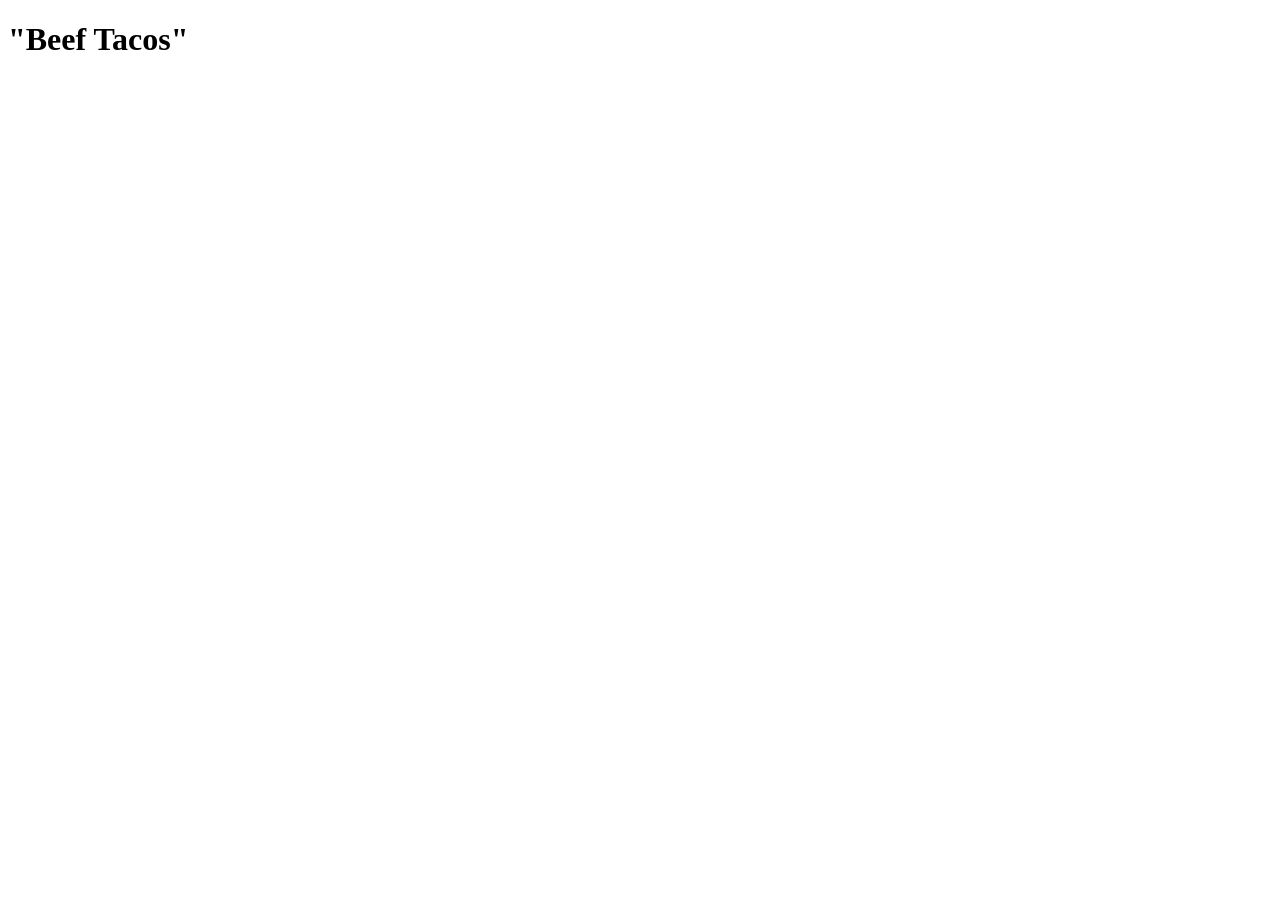
==== recipes/beef-tacos.html @ 1d7130af "create recipes directory and add basic recipe pages with HTML boilerplate and headings" ====
<!DOCTYPE html>
<html lang="en">
<head>
    <meta charset="UTF-8">
    <meta name="viewport" content="width=device-width, initial-scale=1.0">
    <title>Beef Tacos</title>
</head>
<body>
    
</body>
    
    <h1>
        "Beef Tacos"
    </h1>



</html>
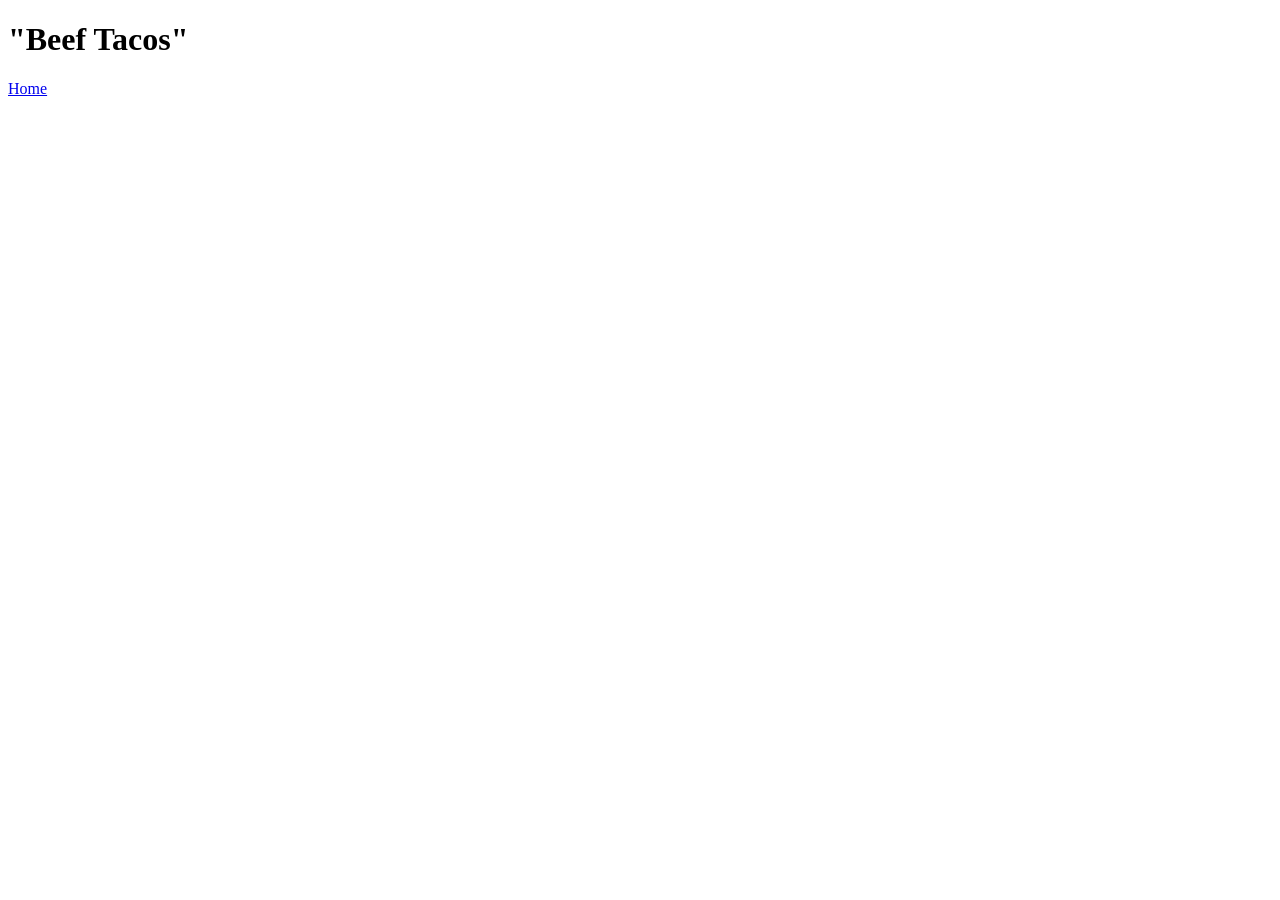
==== commit ec753b6b: "add navigation links between index page and recipe pages" ====
--- a/recipes/beef-tacos.html
+++ b/recipes/beef-tacos.html
@@ -6,13 +6,13 @@
     <title>Beef Tacos</title>
 </head>
 <body>
-    
-</body>
-    
+   
     <h1>
         "Beef Tacos"
-    </h1>
+    </h1> 
 
 
-
+    <a href="../index.html">Home</a>
+</body>
+   
 </html>
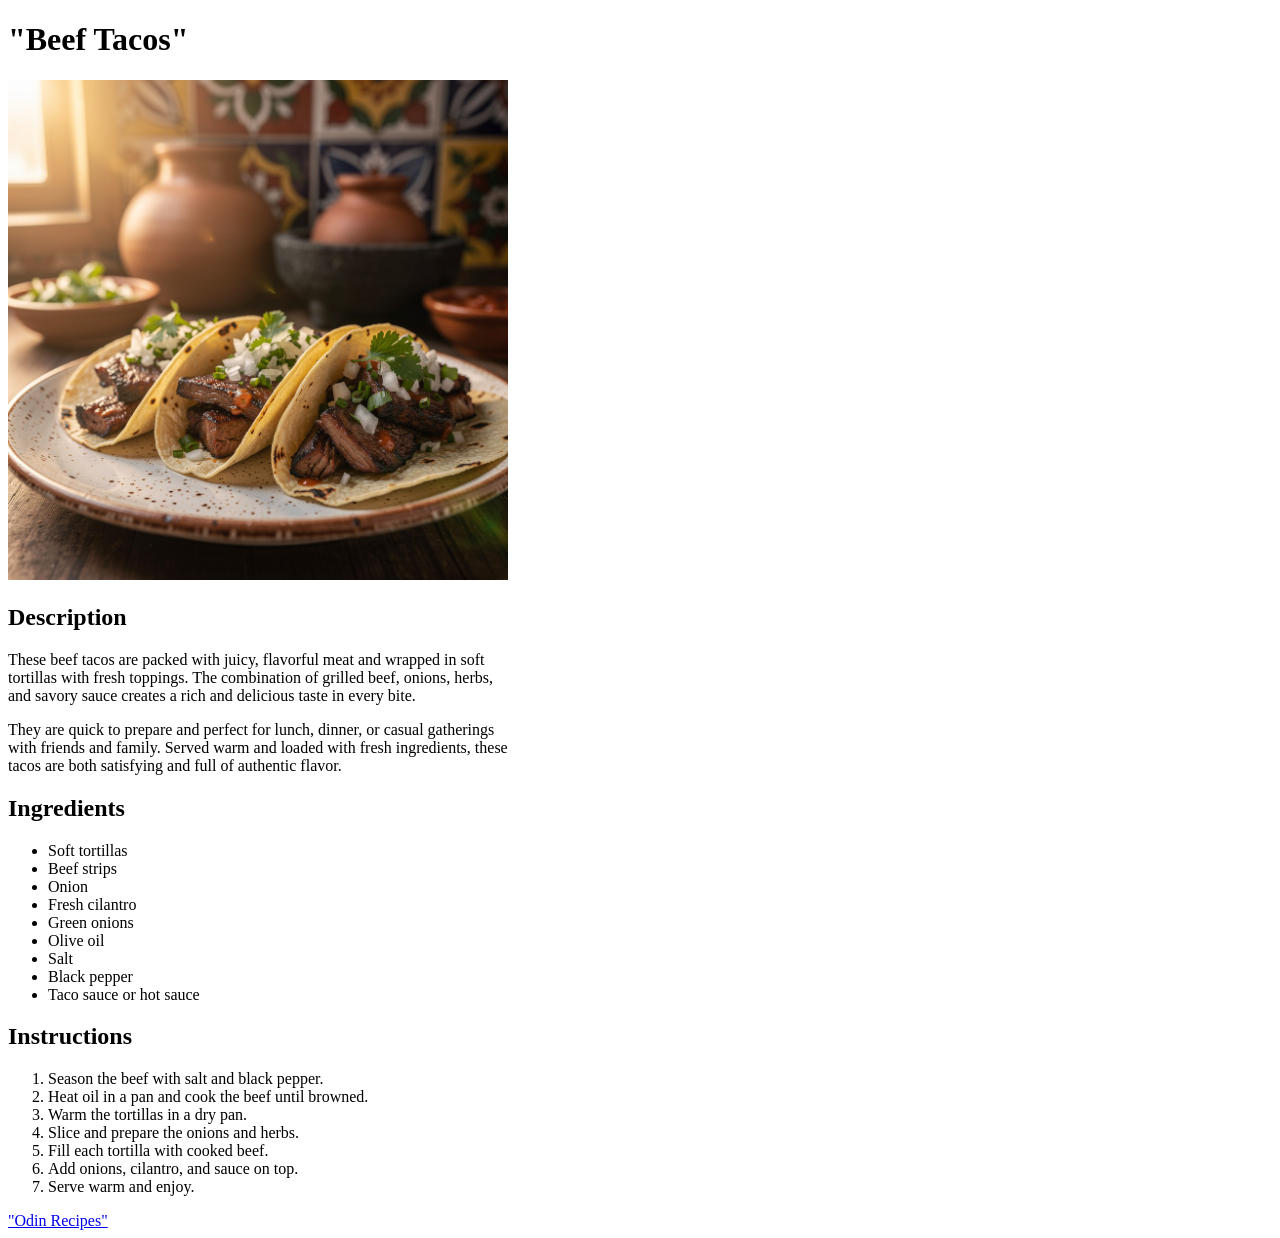
==== commit fddc1b6e: "complete beef tacos recipe page" ====
--- a/recipes/beef-tacos.html
+++ b/recipes/beef-tacos.html
@@ -10,9 +10,44 @@
     <h1>
         "Beef Tacos"
     </h1> 
+ <img src="../images/Beef Tacos.jpg" alt="Beef Tacos" height="500">
 
+    <h2>Description</h2>
+        <P>
+            These beef tacos are packed with juicy, flavorful meat and wrapped in soft <br>
+            tortillas with fresh toppings. The combination of grilled beef, onions, herbs,<br>
+            and savory sauce creates a rich and delicious taste in every bite.
+        </P>
+        <p>
+            They are quick to prepare and perfect for lunch, dinner, or casual gatherings<br>
+            with friends and family. Served warm and loaded with fresh ingredients, these <br>
+            tacos are both satisfying and full of authentic flavor.
+        </p>
+    <h2>Ingredients</h2>
+        
+        <ul>
+            <li>Soft tortillas</li>
+            <li>Beef strips</li>
+            <li>Onion</li>
+            <li>Fresh cilantro</li>
+            <li>Green onions</li>
+            <li>Olive oil</li>
+            <li>Salt</li>
+            <li>Black pepper</li>
+            <li>Taco sauce or hot sauce</li>  
+        </ul>
+    <h2>Instructions</h2>
+        <ol>
+            <li>Season the beef with salt and black pepper.</li>
+            <li>Heat oil in a pan and cook the beef until browned.</li>
+            <li>Warm the tortillas in a dry pan.</li>
+            <li>Slice and prepare the onions and herbs.</li>
+            <li>Fill each tortilla with cooked beef.</li>
+            <li>Add onions, cilantro, and sauce on top.</li>
+            <li>Serve warm and enjoy.</li>
+        </ol>
 
-    <a href="../index.html">Home</a>
+    <a href="../index.html">"Odin Recipes"</a>  
 </body>
    
 </html>
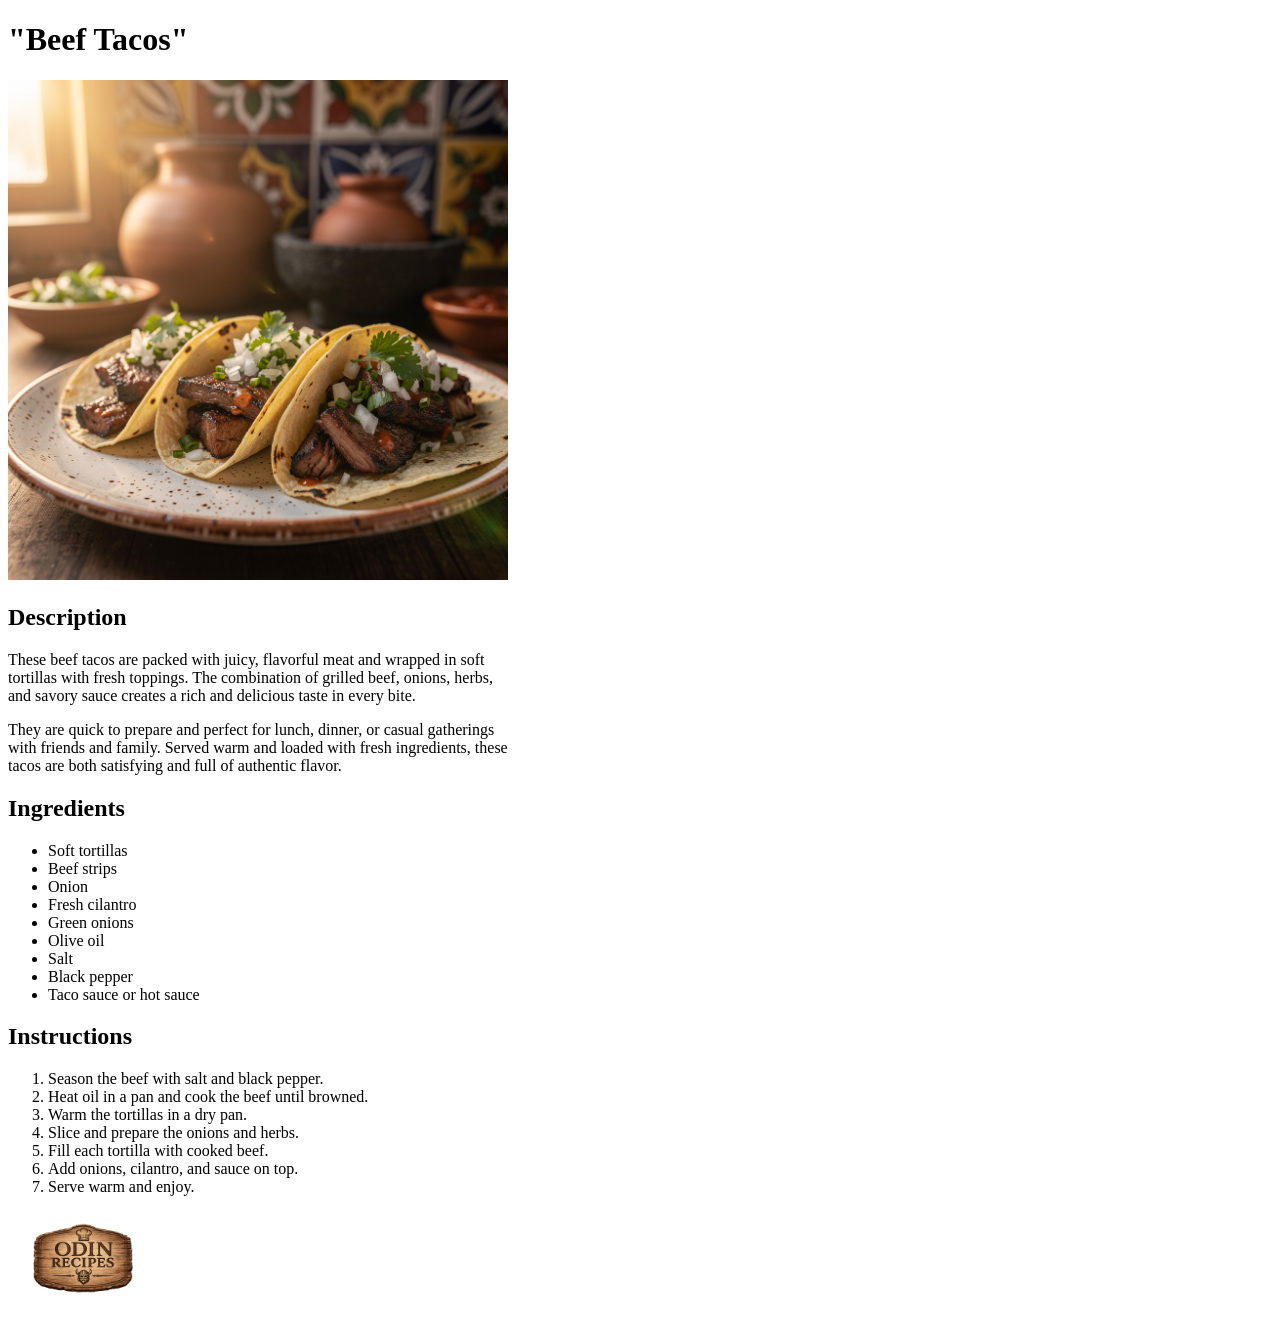
==== commit e7118f12: "finish homepage improvements and update README" ====
--- a/recipes/beef-tacos.html
+++ b/recipes/beef-tacos.html
@@ -47,7 +47,7 @@
             <li>Serve warm and enjoy.</li>
         </ol>
 
-    <a href="../index.html">"Odin Recipes"</a>  
+    <a href="../index.html"><img src="../images/icon.png" alt="Odin Recipes" height="100"></a>  
 </body>
    
 </html>
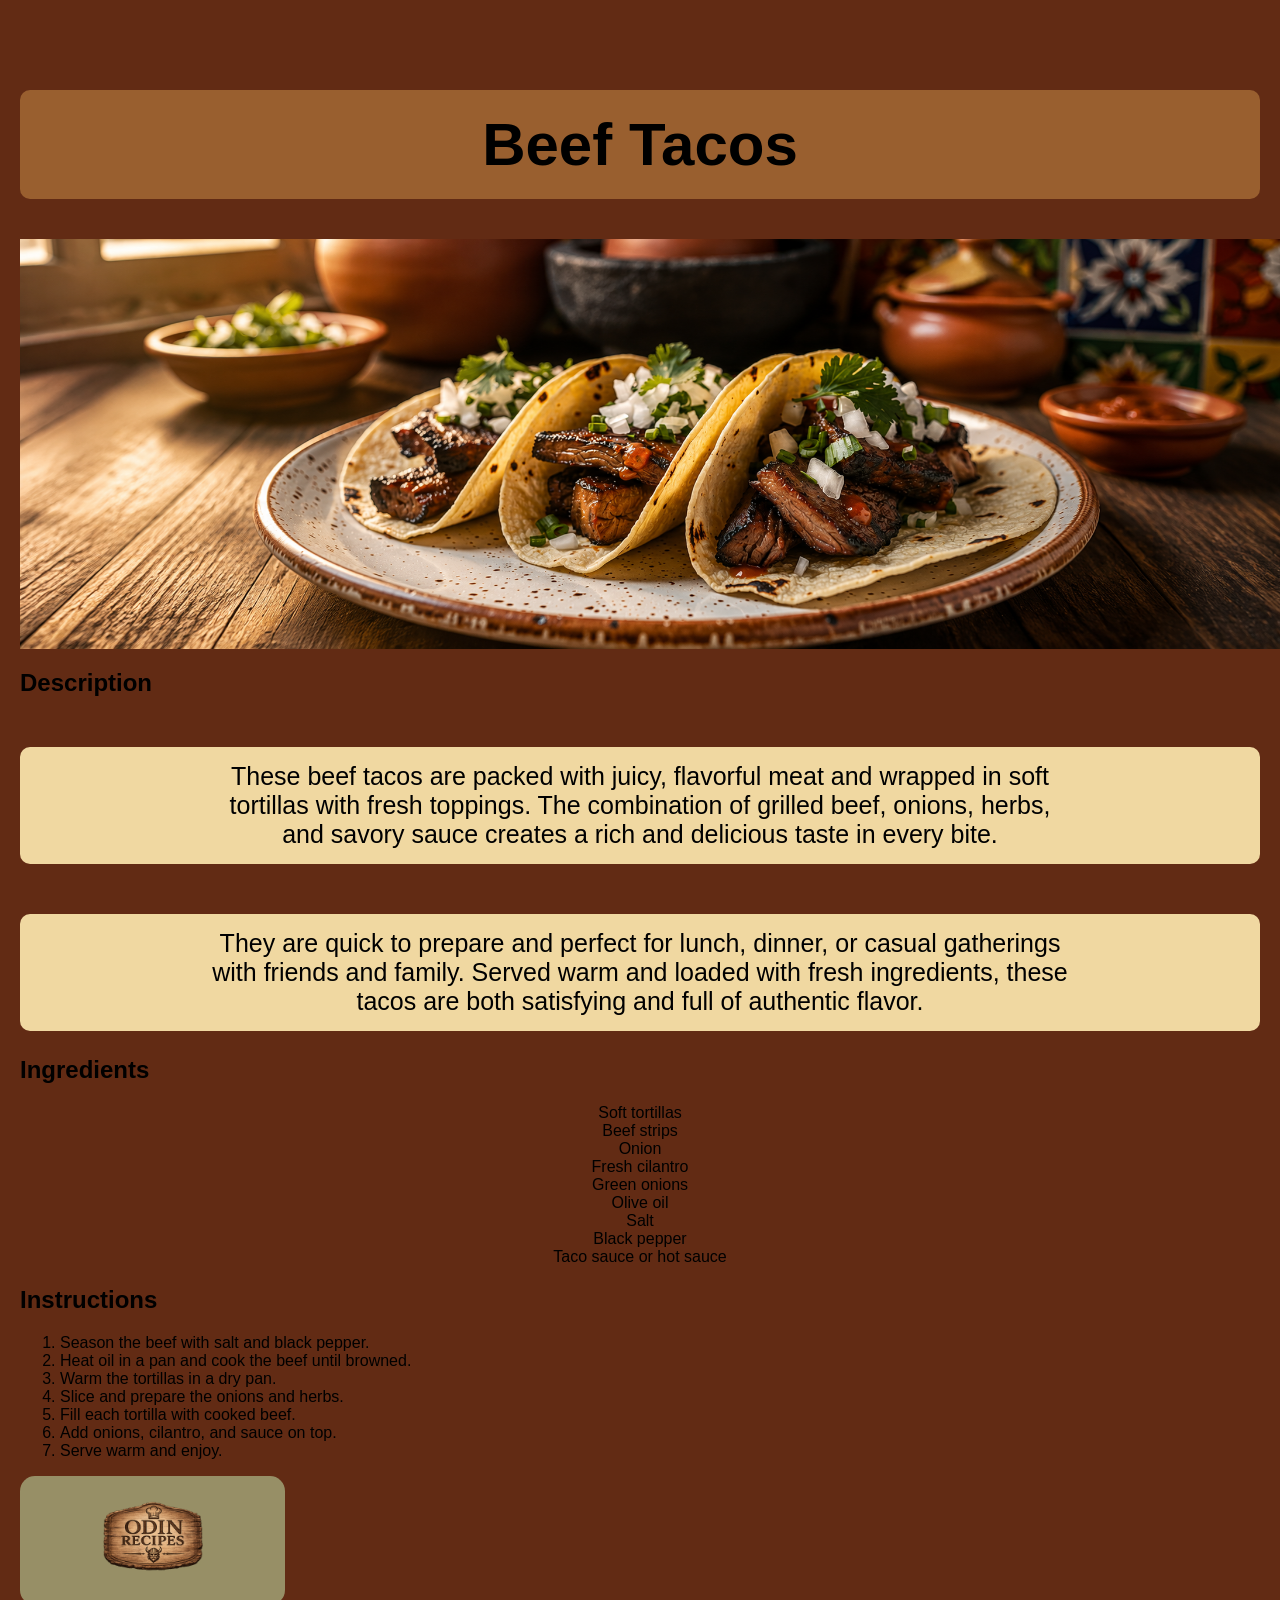
==== commit 399b0048: "Style recipe pages: colors, fonts, layout, navigation, ingredient and instruction lists" ====
--- a/recipes/beef-tacos.html
+++ b/recipes/beef-tacos.html
@@ -4,13 +4,14 @@
     <meta charset="UTF-8">
     <meta name="viewport" content="width=device-width, initial-scale=1.0">
     <title>Beef Tacos</title>
+    <link rel="stylesheet" href="../style.css">
 </head>
 <body>
    
     <h1>
-        "Beef Tacos"
+        Beef Tacos
     </h1> 
- <img src="../images/Beef Tacos.jpg" alt="Beef Tacos" height="500">
+ <img src="../images/Beef Tacos.png" alt="Beef Tacos" height="410">
 
     <h2>Description</h2>
         <P>
--- a/style.css
+++ b/style.css
@@ -0,0 +1,75 @@
+body 
+{
+    font-family: Cinzel, Arial, sans-serif;
+    background-color: #622B14;
+    margin: 0;
+    padding: 20px;
+}
+
+h1{
+    color: black;
+    text-align: center;
+    margin-top: 70px;
+    font-size: 60px;
+    background-color: #995f2f;
+    padding: 20px;
+    border-radius: 10px;
+
+}
+p {
+    color: black;
+    text-align: center;
+    margin-top: 50px;
+    font-size: 30px;
+    background-color: #f0d8a1;
+    padding: 15px;
+    border-radius: 10px;
+
+}
+div {
+    padding: 20px;
+    border-radius: 30px;
+    background-color: #dd9e59;
+}
+img {
+    vertical-align: middle;
+}
+a {
+    display: inline-block;
+    background-color: #978F66;
+    color: white;
+    border: none;
+    padding: 14.5px 0px;
+    text-decoration: none;
+    width: 265px;
+    font-size: 14px;
+    cursor: pointer;
+    border-radius: 15px;
+    font-family: Cinzel, Arial, sans-serif;
+    text-align: center;
+}
+p {
+    font-size: 25px;
+}
+ul {
+    list-style-type: none;
+    padding: 0;
+    text-align: center;
+}
+.nav-link {
+    display: inline-block;
+    background-color: #978F66;
+    color: white;
+    border: none;
+    padding: 3px 3px;
+    text-decoration: none;
+    width: 100px;
+    font-size: 14px;
+    cursor: pointer;
+    border-radius: 15px;
+    font-family: Cinzel, Arial, sans-serif;
+    text-align: center;
+    vertical-align: middle;
+}
+
+
